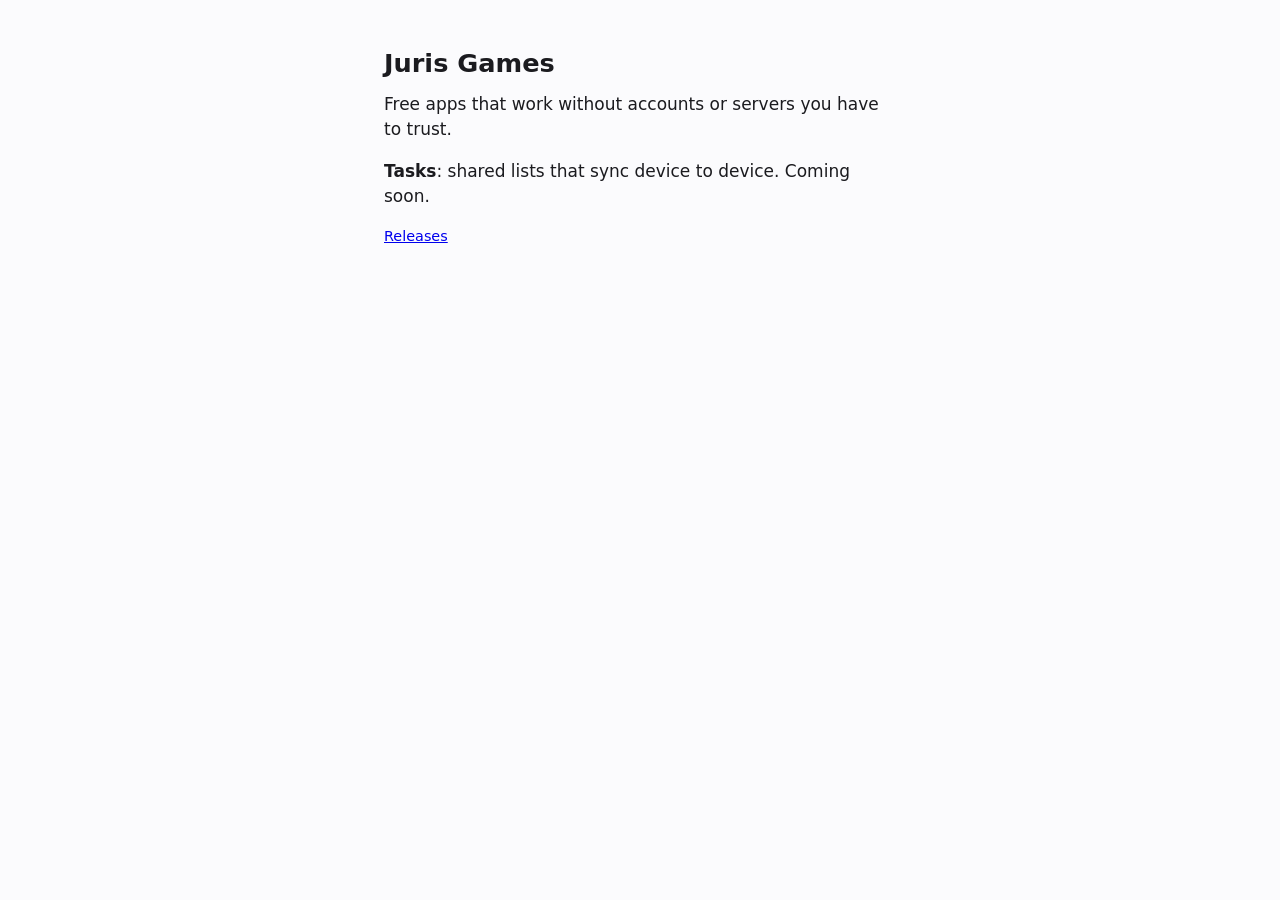
==== index.html @ 02507ae5 "Public site: join/link pages, update manifest Co-Authored-By: Claude Opus 5.5 (1M context) <noreply@" ====
<!doctype html>
<html lang="en">
<head>
<meta charset="utf-8">
<meta name="viewport" content="width=device-width, initial-scale=1">
<title>Juris Games</title>
<link rel="stylesheet" href="/style.css">
</head>
<body>
<main>
  <h1>Juris Games</h1>
  <p>Free apps that work without accounts or servers you have to trust.</p>
  <p><strong>Tasks</strong>: shared lists that sync device to device. Coming soon.</p>
  <p class="small"><a href="https://github.com/kleiders3010/jurisgames/releases">Releases</a></p>
</main>
</body>
</html>
---- style.css ----
:root {
  --bg: #fbfbfd;
  --fg: #1b1b1f;
  --muted: #5d5e66;
  --accent: #3f6fd8;
  --accent-fg: #ffffff;
  --card: #eef0f6;
}
@media (prefers-color-scheme: dark) {
  :root {
    --bg: #121316;
    --fg: #e4e4ea;
    --muted: #a3a4ad;
    --accent: #8fb0ff;
    --accent-fg: #0b1a3d;
    --card: #1e2026;
  }
}
* { box-sizing: border-box; }
body {
  margin: 0;
  background: var(--bg);
  color: var(--fg);
  font: 17px/1.5 system-ui, -apple-system, "Segoe UI", Roboto, sans-serif;
}
main { max-width: 34rem; margin: 0 auto; padding: 3rem 1rem; }
h1 { font-size: 1.6rem; line-height: 1.25; margin: 0 0 0.75rem; }
p { margin: 0 0 1rem; }
.small { color: var(--muted); font-size: 0.9rem; }
.code {
  white-space: pre-line;
  background: var(--card);
  border-radius: 12px;
  padding: 1rem;
  font-size: 1.3rem;
  font-weight: 600;
  letter-spacing: 0.02em;
}
.actions { display: flex; flex-wrap: wrap; gap: 0.75rem; margin: 1.25rem 0; }
.button {
  display: inline-block;
  border: 1px solid var(--accent);
  border-radius: 999px;
  padding: 0.6rem 1.2rem;
  color: var(--accent);
  background: transparent;
  font: inherit;
  text-decoration: none;
  cursor: pointer;
}
.button.primary { background: var(--accent); color: var(--accent-fg); }
code { font-size: 0.95em; }
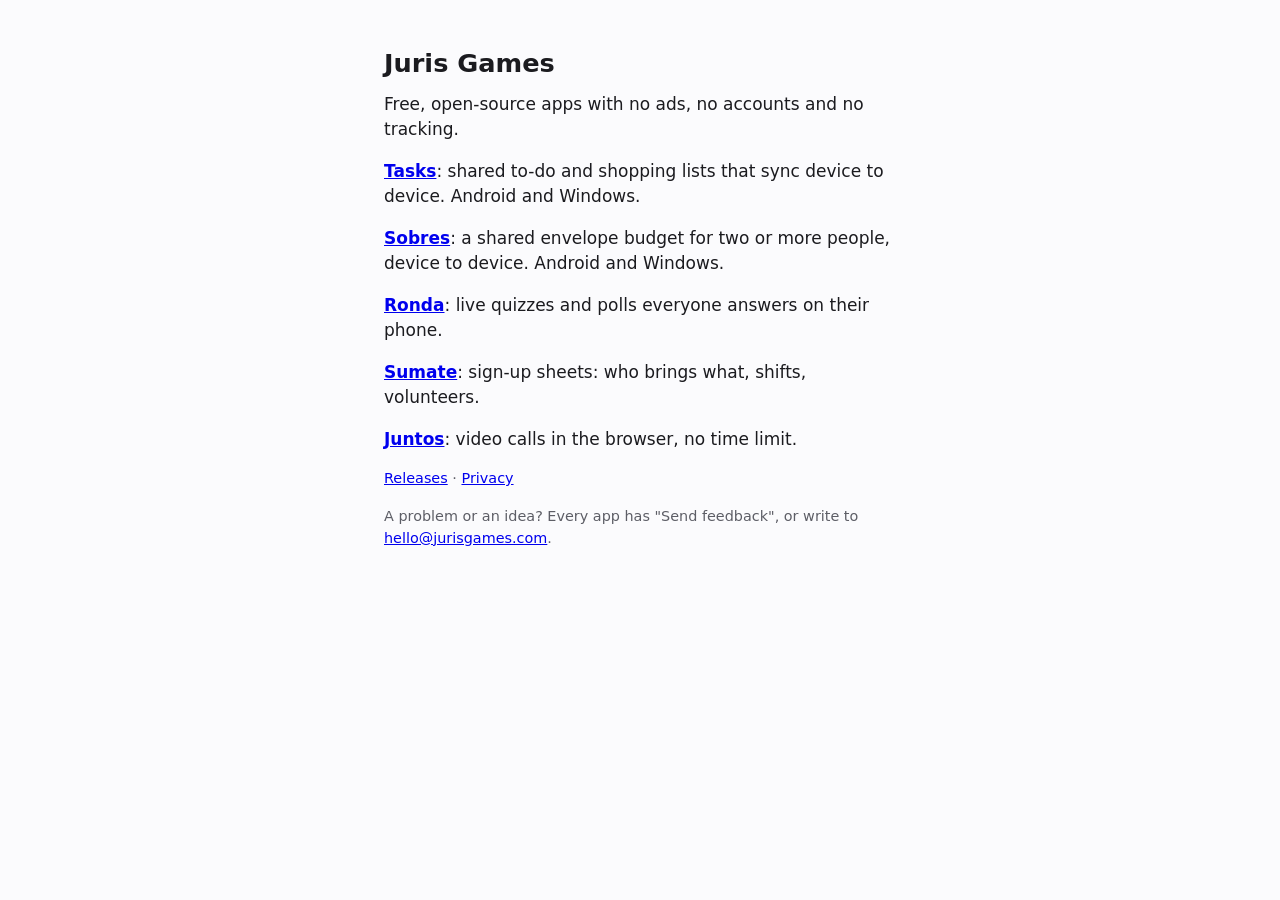
==== commit 7d249a1f: "Sobres 1.0.0: join/link pages, app links, privacy, update.json; site lists every app and how to send" ====
--- a/index.html
+++ b/index.html
@@ -9,9 +9,15 @@
 <body>
 <main>
   <h1>Juris Games</h1>
-  <p>Free apps that work without accounts or servers you have to trust.</p>
-  <p><strong>Tasks</strong>: shared lists that sync device to device. Coming soon.</p>
-  <p class="small"><a href="https://github.com/kleiders3010/jurisgames/releases">Releases</a></p>
+  <p>Free, open-source apps with no ads, no accounts and no tracking.</p>
+  <p><strong><a href="https://github.com/kleiders3010/kleiders-tasks">Tasks</a></strong>: shared to-do and shopping lists that sync device to device. Android and Windows.</p>
+  <p><strong><a href="https://github.com/kleiders3010/sobres">Sobres</a></strong>: a shared envelope budget for two or more people, device to device. Android and Windows.</p>
+  <p><strong><a href="https://quiz.jurisgames.com">Ronda</a></strong>: live quizzes and polls everyone answers on their phone.</p>
+  <p><strong><a href="https://signup.jurisgames.com">Sumate</a></strong>: sign-up sheets: who brings what, shifts, volunteers.</p>
+  <p><strong><a href="https://meet.jurisgames.com">Juntos</a></strong>: video calls in the browser, no time limit.</p>
+  <p class="small"><a href="https://github.com/kleiders3010/jurisgames/releases">Releases</a> · <a href="/privacy/">Privacy</a></p>
+  <p class="small">A problem or an idea? Every app has "Send feedback", or write to
+    <a href="mailto:hello@jurisgames.com">hello@jurisgames.com</a>.</p>
 </main>
 </body>
 </html>
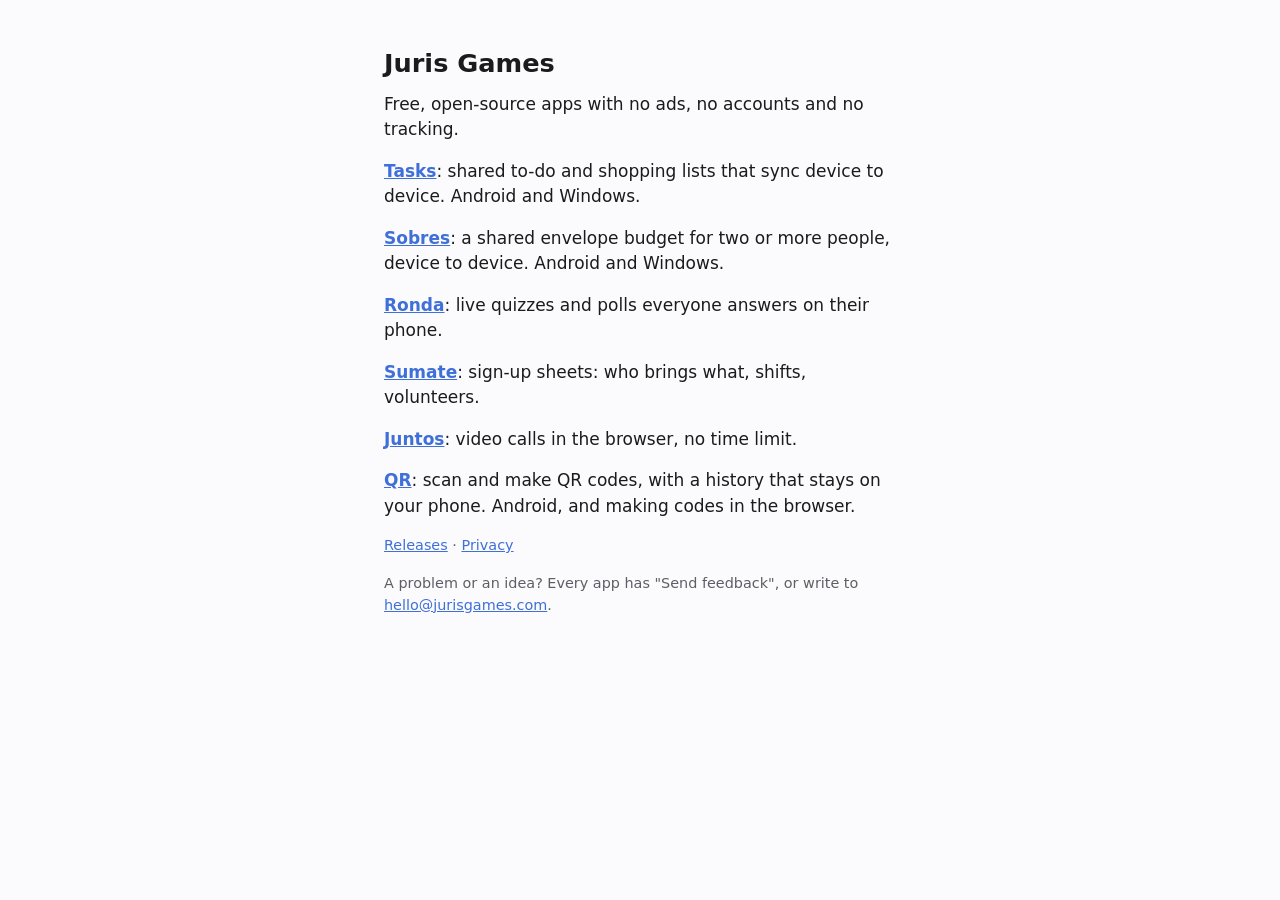
==== commit 935d8f84: "QR: the make-a-code page and a line on the home page (the app is on Google Play) Co-Authored-By: Cla" ====
--- a/index.html
+++ b/index.html
@@ -15,6 +15,7 @@
   <p><strong><a href="https://quiz.jurisgames.com">Ronda</a></strong>: live quizzes and polls everyone answers on their phone.</p>
   <p><strong><a href="https://signup.jurisgames.com">Sumate</a></strong>: sign-up sheets: who brings what, shifts, volunteers.</p>
   <p><strong><a href="https://meet.jurisgames.com">Juntos</a></strong>: video calls in the browser, no time limit.</p>
+  <p><strong><a href="/qr/">QR</a></strong>: scan and make QR codes, with a history that stays on your phone. Android, and making codes in the browser.</p>
   <p class="small"><a href="https://github.com/kleiders3010/jurisgames/releases">Releases</a> · <a href="/privacy/">Privacy</a></p>
   <p class="small">A problem or an idea? Every app has "Send feedback", or write to
     <a href="mailto:hello@jurisgames.com">hello@jurisgames.com</a>.</p>
--- a/style.css
+++ b/style.css
@@ -50,3 +50,4 @@
 }
 .button.primary { background: var(--accent); color: var(--accent-fg); }
 code { font-size: 0.95em; }
+a { color: var(--accent); }
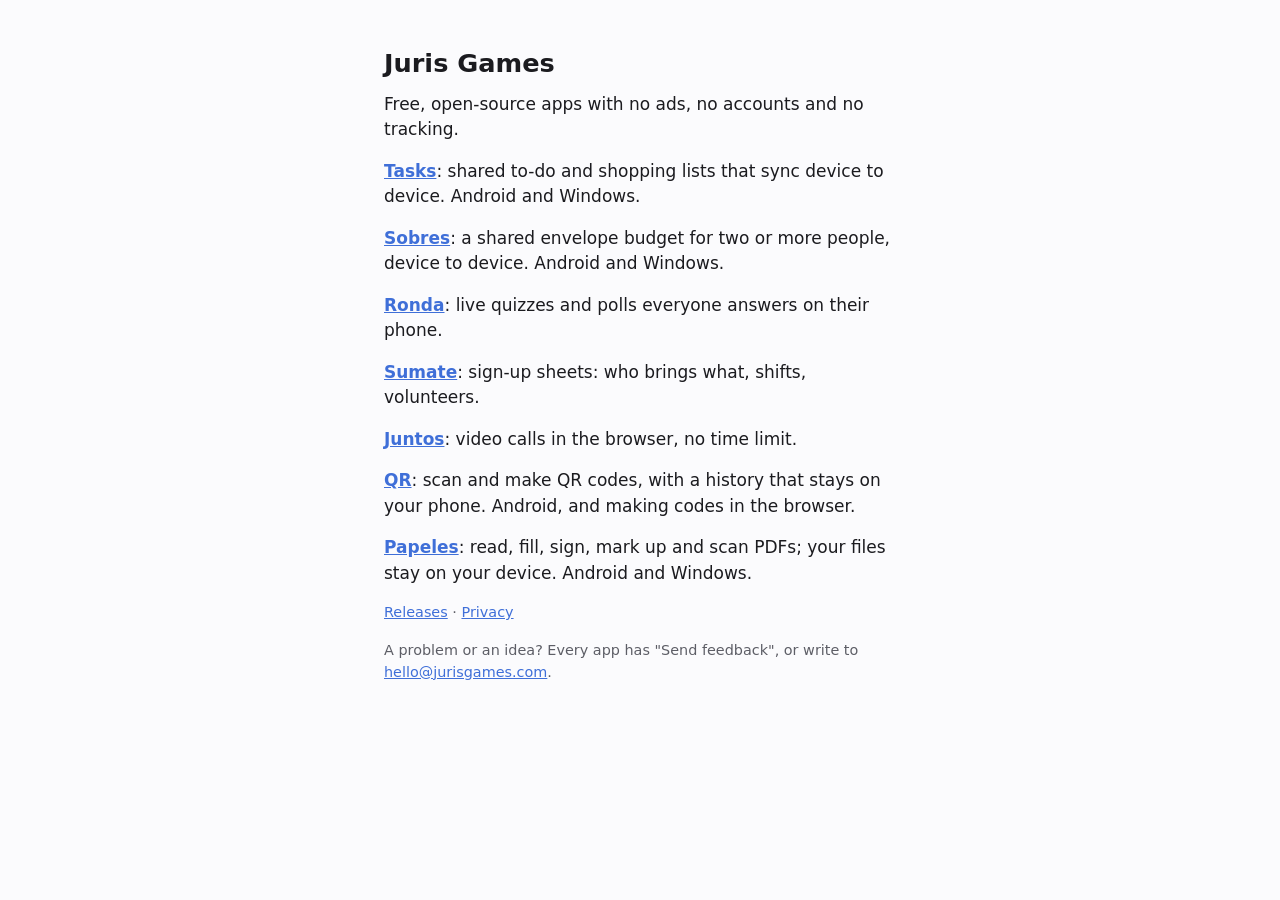
==== commit a936c02b: "Home: Papeles Co-Authored-By: Claude Opus 5.5 <noreply@anthropic.com>" ====
--- a/index.html
+++ b/index.html
@@ -16,6 +16,7 @@
   <p><strong><a href="https://signup.jurisgames.com">Sumate</a></strong>: sign-up sheets: who brings what, shifts, volunteers.</p>
   <p><strong><a href="https://meet.jurisgames.com">Juntos</a></strong>: video calls in the browser, no time limit.</p>
   <p><strong><a href="/qr/">QR</a></strong>: scan and make QR codes, with a history that stays on your phone. Android, and making codes in the browser.</p>
+  <p><strong><a href="https://github.com/kleiders3010/papeles">Papeles</a></strong>: read, fill, sign, mark up and scan PDFs; your files stay on your device. Android and Windows.</p>
   <p class="small"><a href="https://github.com/kleiders3010/jurisgames/releases">Releases</a> · <a href="/privacy/">Privacy</a></p>
   <p class="small">A problem or an idea? Every app has "Send feedback", or write to
     <a href="mailto:hello@jurisgames.com">hello@jurisgames.com</a>.</p>
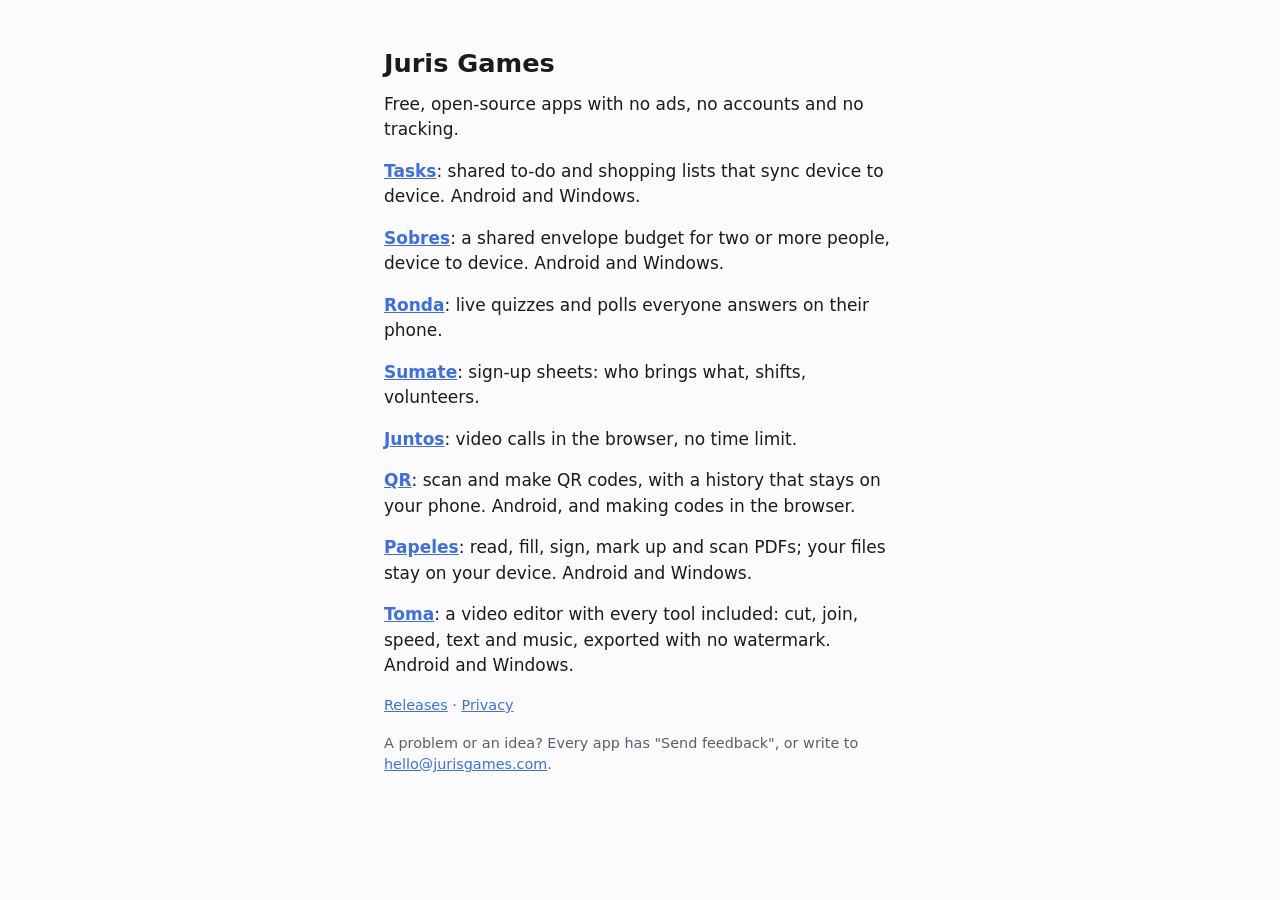
==== commit 9f71fd1c: "Home: Toma Co-Authored-By: Claude Opus 5.5 <noreply@anthropic.com>" ====
--- a/index.html
+++ b/index.html
@@ -17,6 +17,7 @@
   <p><strong><a href="https://meet.jurisgames.com">Juntos</a></strong>: video calls in the browser, no time limit.</p>
   <p><strong><a href="/qr/">QR</a></strong>: scan and make QR codes, with a history that stays on your phone. Android, and making codes in the browser.</p>
   <p><strong><a href="https://github.com/kleiders3010/papeles">Papeles</a></strong>: read, fill, sign, mark up and scan PDFs; your files stay on your device. Android and Windows.</p>
+  <p><strong><a href="https://github.com/kleiders3010/toma">Toma</a></strong>: a video editor with every tool included: cut, join, speed, text and music, exported with no watermark. Android and Windows.</p>
   <p class="small"><a href="https://github.com/kleiders3010/jurisgames/releases">Releases</a> · <a href="/privacy/">Privacy</a></p>
   <p class="small">A problem or an idea? Every app has "Send feedback", or write to
     <a href="mailto:hello@jurisgames.com">hello@jurisgames.com</a>.</p>
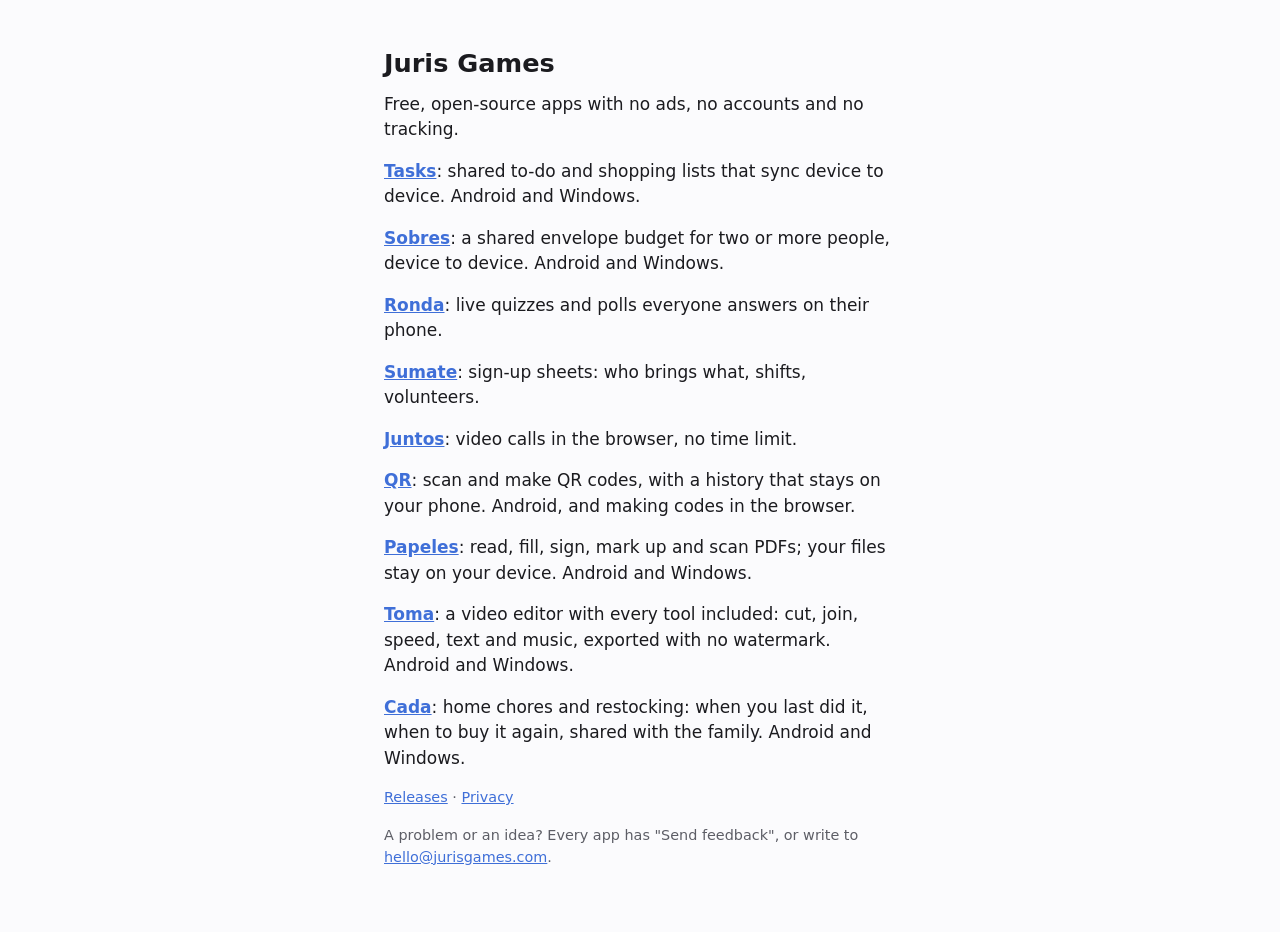
==== commit aee10683: "Cada is on Google Play: update notice link and home Co-Authored-By: Claude Opus 5.5 <noreply@anthrop" ====
--- a/index.html
+++ b/index.html
@@ -18,6 +18,7 @@
   <p><strong><a href="/qr/">QR</a></strong>: scan and make QR codes, with a history that stays on your phone. Android, and making codes in the browser.</p>
   <p><strong><a href="https://github.com/kleiders3010/papeles">Papeles</a></strong>: read, fill, sign, mark up and scan PDFs; your files stay on your device. Android and Windows.</p>
   <p><strong><a href="https://github.com/kleiders3010/toma">Toma</a></strong>: a video editor with every tool included: cut, join, speed, text and music, exported with no watermark. Android and Windows.</p>
+  <p><strong><a href="https://play.google.com/store/apps/details?id=com.jurisgames.cada">Cada</a></strong>: home chores and restocking: when you last did it, when to buy it again, shared with the family. Android and Windows.</p>
   <p class="small"><a href="https://github.com/kleiders3010/jurisgames/releases">Releases</a> · <a href="/privacy/">Privacy</a></p>
   <p class="small">A problem or an idea? Every app has "Send feedback", or write to
     <a href="mailto:hello@jurisgames.com">hello@jurisgames.com</a>.</p>
